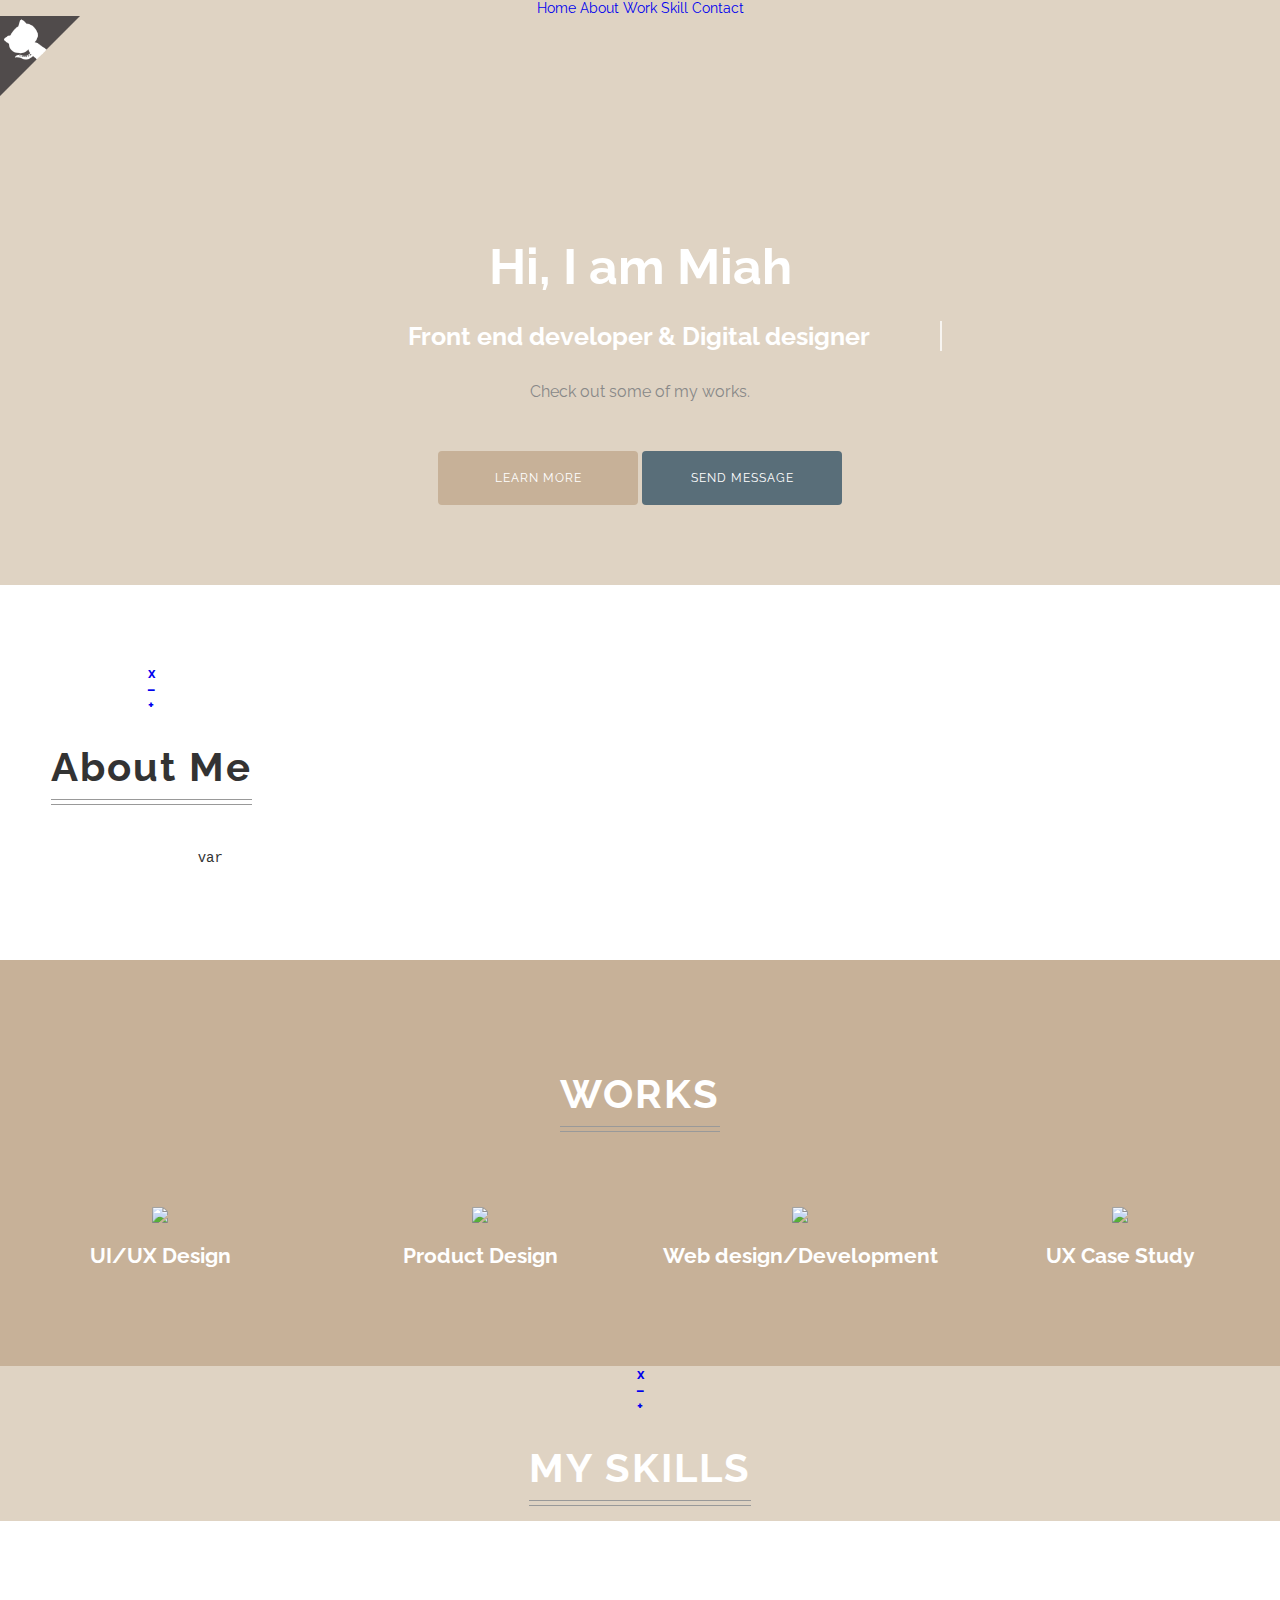
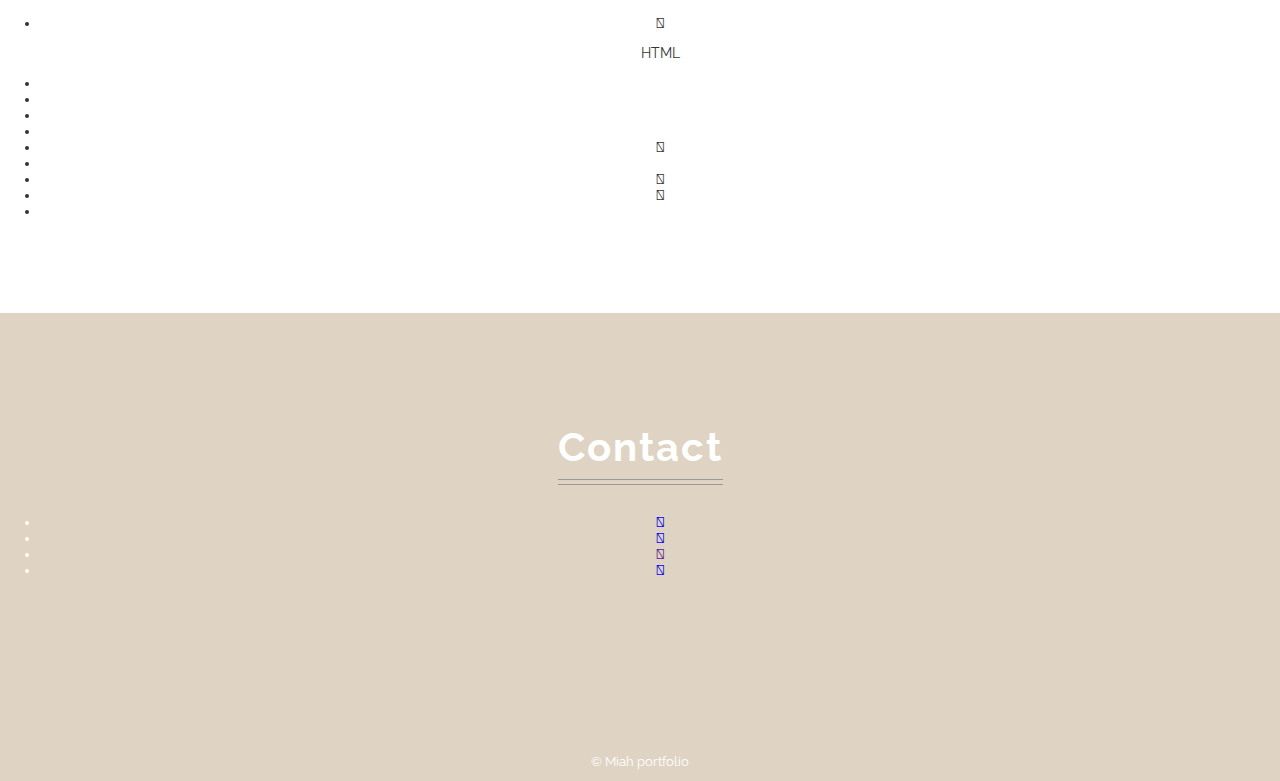
==== portfolio/index.html @ bb0a9c96 "update" ====
<!DOCTYPE html>
<html lang="ja">
<head>
  <meta charset="UTF-8">
  <meta name="viewport" content="width=device-width,initial-scale=1.0,minimum-scale=1.0">
  <title>Portfolio</title>
  <link rel="stylesheet" href="https://cdnjs.cloudflare.com/ajax/libs/font-awesome/5.15.3/css/all.min.css" integrity="sha512-iBBXm8fW90+nuLcSKlbmrPcLa0OT92xO1BIsZ+ywDWZCvqsWgccV3gFoRBv0z+8dLJgyAHIhR35VZc2oM/gI1w==" crossorigin="anonymous" referrerpolicy="no-referrer" />
  <link rel="stylesheet" href="http://fonts.googleapis.com/css?family=Raleway:700,400">
  <link rel="stylesheet" href="http://maxcdn.bootstrapcdn.com/font-awesome/4.3.0/css/font-awesome.min.css">
  <link rel="stylesheet" href="css/normalize.css">
  <link rel="stylesheet" href="css/style.css">
</head>
<body>
  <div class="navBar">
    <div class=" nav-window">
      <nav>
        <a href="#">
          Home
        </a>
        <a href="#">
         About
        </a>
        <a href="#">
          Work
        </a>
        <a href="#">
          Skill
        </a>
        <a href="#">
          Contact
        </a>
      </nav>
    </div>
    
  </div>
  <div class="headerGit">
    <span class="hovertext" data-hover="Check my Github">
    <div class="gitLogo">
      <a href="https://github.com/miya-w" target="_blank">
        <img id="gitLogoWave1" src="images/Group274.png" alt="git" width="80px" height="80px">
      </a>
    </span>
    </div>
  </div>

  <header class="header">
    <!-- <p class="site-title-sub">Web designer's portfolio</p> -->
    <img src="images/Group 263.svg" alt="">
    <h1 class="site-title">Hi, I am Miah</h1>
    <h1 class="line-1 anim-typewriter"> Front end developer & Digital designer</h1>
    <p class="site-description">Check out some of my works.
      
    </p>
    <div class="button-header">
      <a class="button" href="#about">LEARN MORE</a>
      <a class="button button-showy" href="#contact">SEND MESSAGE</a>
    </div>
  </header>

  <section class="about" id="about">
    <div class="window">
      <div class="titlebar">
        <div class="buttons">
          <div class="close">
            <a class="closebutton" href="#"><span><strong>x</strong></span></a>
            <!-- close button link -->
          </div>
          <div class="minimize">
            <a class="minimizebutton" href="#"><span><strong>&ndash;</strong></span></a>
            <!-- minimize button link -->
          </div>
          <div class="zoom">
            <a class="zoombutton" href="#"><span><strong>+</strong></span></a>
            <!-- zoom button link -->
          </div>
        </div>
    
        <!-- window title -->
      </div>
      <div class="content">
        <h3 class="heading">About Me</h3>
        <!-- window content -->
        <div class="aboutAni">
          <p class="about-text">
            <pre id="typewriter">
              <span class="var-highlight">var</span> Miah = {
                                        type: <span class="string-highlight">'FrontEndDeveloperAndDesigner'</span>,
                                        location: <span class="string-highlight">'Melbourne'</span>,
                                        hobby:[<span class="string-highlight">'Movie','bushWalking','brunch'];</span>,
                                        code:[<span class="string-highlight">'Javascript','HTML', 'CSS' ];</span>
                                        design:[<span class="string-highlight">'Figama','Photoshop', 'Illustrator' ];</span>
                                          }; 
                            while(Miah . awake)<span class="string-highlight">{</span>
                            <span class="string-highlight">Miah.doCode();</span>
                              }
              </pre> 
                                                                                     
                                                                                          
            </p>
        </div>

      </div>
    </div>

    

    
  </section>
  <section class="works">
 
  
          <h2 class="heading">WORKS</h2>
          <div class="works-wrapper">
      
            <!-- <div class="workImage">
              <img src="images/Group 268.svg" alt="">
            </div>
            <h2>Sorry! <br> We are working on it!</h2>
            </div> -->
          <div class="work-box">
            <a href="https://miya-w.github.io/portfolio/work-UIUX/" target="_blank">
              <img src="images/folder.svg"with="200px" height="180px">
            <h2 class="work-title">UI/UX Design</h2>
            </a>   
          </div>
      
          <div class="work-box">
            <a href="https://miya-w.github.io/portfolio/work-ProductDesign/" target="_blank">
              <img src="images/folder.svg" with="200px" height="180px">
            <h2 class="work-title">Product Design</h2>
            </a>   
          </div>
          <div class="work-box">
            <a href="https://miya-w.github.io/portfolio/work-webDevDesign/" target="_blank">
              <img src="images/folder.svg"with="200px" height="180px">
            <h2 class="work-title">Web design/Development</h2>
            </a>   
          </div>
          <div class="work-box">
            <a href="https://medium.com/@miya.miah.w" target="_blank">
              <img src="images/folder.svg" with="200px" height="180px">
            <h2 class="work-title">UX Case Study</h2>
            </a> 
          </div>
      
        
    </div>
    </div>
  </div>
  </section>
  <section id="skills">

   
    <div class="window">
      <div class="titlebar">
        <div class="buttons">
          <div class="close">
            <a class="closebutton" href="#"><span><strong>x</strong></span></a>
            <!-- close button link -->
          </div>
          <div class="minimize">
            <a class="minimizebutton" href="#"><span><strong>&ndash;</strong></span></a>
            <!-- minimize button link -->
          </div>
          <div class="zoom">
            <a class="zoombutton" href="#"><span><strong>+</strong></span></a>
            <!-- zoom button link -->
          </div>
        </div>
    
        <!-- window title -->
      </div>
      <div class="content">
        <h2 class="heading">MY SKILLS</h2>
        <!-- window content -->
        <div class="skills">
        <ul>
          <li><i class="fab fa-html5" aria-hidden="true" title="HTML"></i><span class="sr-only">HTML</span><p id="skill-w">HTML</p></li>
          <li><i class="fab fa-css3-alt" aria-hidden="true" title="CSS"></i><span class="sr-only">CSS</span></li>
          <li><i class="fab fa-js-square" aria-hidden="true" title="Javascript"></i><span class="sr-only">Javascript</span></li>
          <li><i class="fab fa-react"></i></li>
          <li><i class="fab fa-node" aria-hidden="true" title="Node"></i><span class="sr-only">Node</span></li>
          <li><i class="fas fa-terminal" aria-hidden="true" title="Command Line"></i><span class="sr-only">Command Line</span></li>
          <li><i class="fab fa-git-alt" aria-hidden="true" title="Git"></i><span class="sr-only">Git</span></li>
          <li><i class="fab fa-github-square" aria-hidden="true" title="GitHub"></i><span class="sr-only">GitHub</span></li>
          <li><i class="fab fa-wordpress"></i></li>
          <li><i class="fab fa-figma"></i></li>
          
        </div>  
      </ul>

      </div>
    </div>
    
  </section>
  <section class="contact" id="contact">
    <div id="contact-container">
      
      <div class="window-os">
        <div>
          <h3 class="heading">Contact</h3>
        </div>
          <ul>
         
            <li><a href="https://github.com/miya-w?tab=repositories" target="_blank"><i class="fab fa-github-square"aria-hidden="true" title="GitHub"></i><span class="sr-only">GitHub<span></a></li>
            <li><a href="https://www.linkedin.com/in/miya-miah-w/" target="_blank"><i class="fab fa-linkedin" aria-hidden="true" title="LinkedIn"></i><span class="sr-only">LinkedIn</span></a></li>      
            <li><a href="" target="_blank"><i class="fas fa-envelope-square" aria-hidden="true" title="E-mail"></i><span class="sr-only">E-mail</span></a></li>
            <li><a href="https://medium.com/@miya.miah.w" target="_blank"><i class="fab fa-medium" aria-hidden="true" title="medium"></i><span class="sr-only">Medium</span></a></li>
        </ul>
      </div>   
      
      
   </div>
</section> 
<footer class="footer">  
      © Miah portfolio
  </footer>
  <script src="lib/placeholders.min.js"></script>
</body>
</html>
---- portfolio/css/style.css ----
@charset "UTF-8";

/* --------------------------------
 * base
 * -------------------------------- */
html {
  font-size: 62.5%;
}
body {
  background: #dfd3c3 no-repeat fixed left bottom;
  background-size: cover;
  color: #fff;
  text-align: center;
  font-size: 1.4rem;
  font-family: Raleway, "Hiragino Kaku Gothic ProN",  Meiryo,  sans-serif;
}
*, *::before, *::after {
  box-sizing: border-box;
}


/* --------------------------------
 * parts
 * -------------------------------- */
.heading {
  position: relative;
  display: inline-block;
  margin: 30px 0 15px;
  padding-bottom: 15px;
  letter-spacing: 2px;
  font-size: 4rem;
}
.heading::before,
.heading::after {
  content: '';
  position: absolute;
  right: 0;
  bottom: 0;
  left: 0;
  border-bottom: 1px solid #999;
}
.heading::before {
  bottom: 5px;
}
.button {
  display: inline-block;
  width: 200px;
  padding: 20px;
  border-radius: 4px;
  background-color: #c7b198;
  color: #fff;
  text-decoration: none;
  letter-spacing: 1px;
  font-size: 1.2rem;
}
.button:hover {
  opacity: 0.9;
}
.button-showy {
  background-color: #596e79;
}
.button-ghost {
  border: 1px solid #fff;
  background-color: rgba(255, 255, 255, 0.15);
}

.line-1{
  position: relative;
  top: 50%;  
  width: 24em;
  margin: 0 auto;
  border-right: 2px solid rgba(255,255,255,.75);
  font-size: 180%;
  text-align: center;
  white-space: nowrap;
  overflow: hidden;
  transform: translateY(-50%);    
}




/* --------------------------------
 * header
 * -------------------------------- */
.header {
  padding: 170px 0 80px 0;
  margin-top: 0;
 
}
.site-title-sub {
  margin: 0 0 30px;
  letter-spacing: 1px;
  font-size: 2.2rem;
}
.site-title-sub::before,
.site-title-sub::after {
  content: '';
  display: inline-block;
  width: 140px;
  height: 2px;
  margin: 0 30px;
  background-color: #fff;
  vertical-align: middle;
}
.site-title {
  margin: 35px 0 40px;
  font-size: 5rem;
}
.site-description {
  margin-bottom: 50px;
  color: #888;
  font-size: 1.6rem;
}
.buttons .button {
  margin: 10px;
}

.headerGit{
  position: relative;
}
.gitLogo{
  position: absolute;
  top: 0;
  left: 0;

}

/* Animation */
.anim-typewriter{
  animation: typewriter 4s steps(44) 1s 1 normal both,
             blinkTextCursor 500ms steps(44) infinite normal;
  }
  @keyframes typewriter{
  from{width: 0;}
  to{width: 24em;}
  }
  @keyframes blinkTextCursor{
  from{border-right-color: rgba(255,255,255,.75);}
  to{border-right-color: transparent;}
  }

/* --------------------------------
 * about
 * -------------------------------- */
.about {
 
  padding: 80px 30px;
  background-color: #fff;
  color: #333;
  display: flex;
  
  

}
.about-text {
  
  /* margin: ; */
  line-height: 2.5;
}

.aboutAni{
  text-align: left;
  margin: 30px 50px 0px 50px;
 
  

}


/* --------------------------------
 * works
 * -------------------------------- */
.works {
  padding: 80px 0;
  background-color: #c7b198;
}
.works-wrapper {
  display: table;
  width: 100%;
  margin-top: 60px;
  table-layout: fixed;
}
.work-box {
  position: relative;
  display: table-cell;
 
}

.work-title{
  text-decoration: none;
  color: #fff;
 
}

a:link {
  text-decoration: none;
}

.work-box a {
  text-decoration: none;
}

.work-box img{
  border-radius: 5%;
}

.work-box img:hover {
  transform: scale(1.2); /* (150% zoom - Note: if the zoom is too large, it will go outside of the viewport) */
}


/* --------------------------------
 * skills
 * -------------------------------- */
.skills {
  padding: 80px 0;
  background-color: #fff;
  color: #333;
}
.skills-wrapper {
  display: table;
  width: 80%;
  margin: 50px auto 0;
  table-layout: fixed;
}
.skill-box {
  display: table-cell;
}
.skill-icon {
  width: 150px;
  height: 150px;
  margin-bottom: 30px;
  border: 4px solid;
  border-radius: 50%;
  color: #f1b400;
  font-size: 8rem;
  line-height: 142px;
}
.skill-title {
  margin: 0 20px 20px;
  font-size: 2rem;
}
.skill-text {
  font-size: 15px;
  margin: 0;
  line-height: 2;
}


/* --------------------------------
 * contact
 * -------------------------------- */
.contact {
  padding: 80px 0 150px;
}
.contact-form {
  width: 50%;
  margin: 50px auto 0;
}
.contact-form input[type=text],
.contact-form textarea {
  display: block;
  width: 100%;
  margin-bottom: 10px;
  padding: 15px;
  outline: none;
  border: 1px solid rgba(255, 255, 255, 0.4);
  border-radius: 0;
  background-color: rgba(255, 255, 255, 0.05);
  color: #fff;
}
.contact-form input[type=text]:focus,
.contact-form textarea:focus {
  box-shadow: 0 0 8px rgba(255, 255, 255, 0.5) inset;
}
.contact-form textarea {
  height: 150px;
}
.contact-form input[type=submit] {
  display: block;
  width: 200px;
  margin: 40px auto 0;
  padding: 15px;
  border: 1px solid rgba(255, 255, 255, 0.4);
  border-radius: 5px;
  background-color: transparent;
  color: rgba(255, 255, 255, 0.6);
  cursor: pointer;
}
.contact-form input[type=submit]:hover {
  background-color: rgba(255, 255, 255, 0.05);
}


/* --------------------------------
 * footer
 * -------------------------------- */
.footer {
  padding: 12px 0;
  font-size: 1.3rem;

}





/* --------------------------------
 * smart phone
 * -------------------------------- */
@media (max-width: 1024px) {
  body {
    background-image: none;
  }
}
@media (max-width: 768px) {
  body {
    font-size: 1.3rem;
  }
  .heading {
    margin-top: 20px;
    font-size: 2.5rem;
  }
  .button:hover {
    opacity: 1;
  }

  /* --- header --- */
  .header {
    padding-top: 60px;
  }
  .site-title-sub {
    font-size: 1.7rem;
  }
  .site-title-sub::before,
  .site-title-sub::after {
    display: block;
    width: 80%;
    margin: 10px auto;
  }
  .site-title {
    margin-top: 35px;
    font-size: 5rem;
  }

  /* --- about --- */
  .about-text {
    line-height: 1.8;
  }

  /* --- works --- */
  .works-wrapper,
  .work-box {
    display: block;
  }
  .work-image {
    display: none;
  }
  .work-description {
    position: relative;
  }
  .work-box::after {
    top: 0;
    height: 100%;
    background-size: cover;
  }

  /* --- skills --- */
  .skills-wrapper,
  .skill-box {
    display: block;
  }
  .skill-box {
    margin: 40px auto;
  }
  .skill-icon {
    width: 100px;
    height: 100px;
    font-size: 5rem;
    line-height: 92px;
  }
  .skill-text {
    margin: 0;
  }

  /* --- contact --- */
  .contact {
    padding-bottom: 80px;
  }
  .contact-form {
    width: 80%;
  }
}
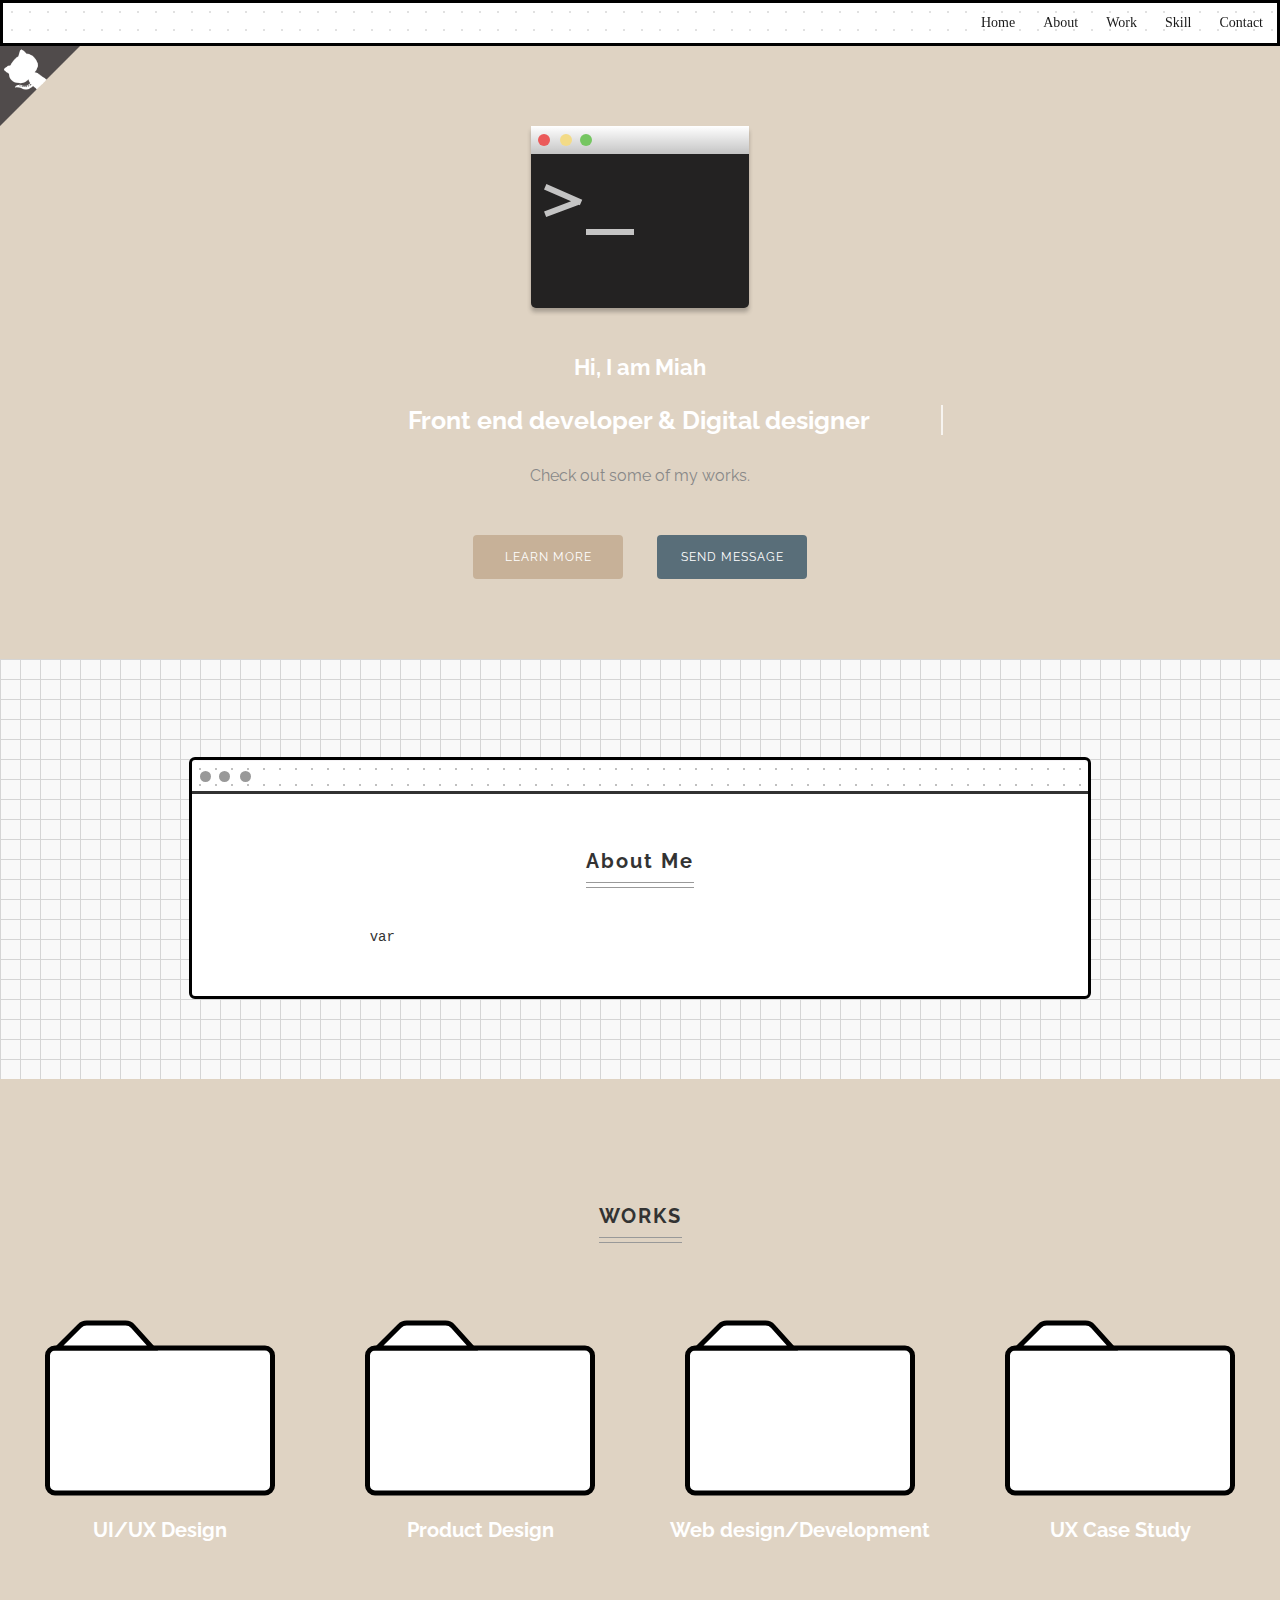
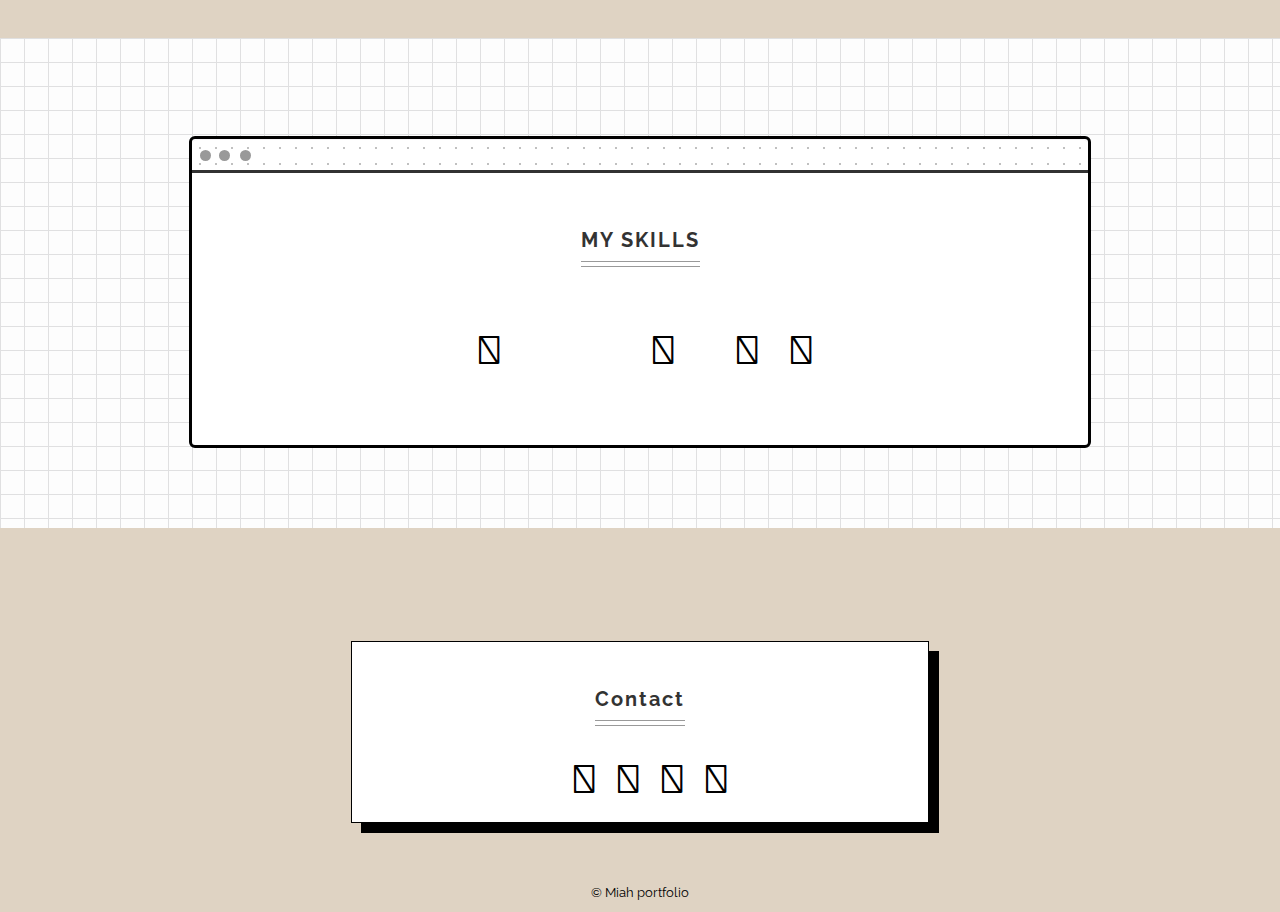
==== commit c5c10282: "fix the index.html" ====
--- a/portfolio/index.html
+++ b/portfolio/index.html
@@ -175,7 +175,7 @@
         <!-- window content -->
         <div class="skills">
         <ul>
-          <li><i class="fab fa-html5" aria-hidden="true" title="HTML"></i><span class="sr-only">HTML</span><p id="skill-w">HTML</p></li>
+          <li><i class="fab fa-html5" aria-hidden="true" title="HTML"></i><span class="sr-only">HTML</span></li>
           <li><i class="fab fa-css3-alt" aria-hidden="true" title="CSS"></i><span class="sr-only">CSS</span></li>
           <li><i class="fab fa-js-square" aria-hidden="true" title="Javascript"></i><span class="sr-only">Javascript</span></li>
           <li><i class="fab fa-react"></i></li>
--- a/portfolio/css/style.css
+++ b/portfolio/css/style.css
@@ -7,16 +7,14 @@
   font-size: 62.5%;
 }
 body {
-  background: #dfd3c3 no-repeat fixed left bottom;
-  background-size: cover;
-  color: #fff;
+  background: #dfd3c3 ;
   text-align: center;
   font-size: 1.4rem;
   font-family: Raleway, "Hiragino Kaku Gothic ProN",  Meiryo,  sans-serif;
 }
-*, *::before, *::after {
+/* *, *::before, *::after {
   box-sizing: border-box;
-}
+} */
 
 
 /* --------------------------------
@@ -26,9 +24,10 @@
   position: relative;
   display: inline-block;
   margin: 30px 0 15px;
-  padding-bottom: 15px;
+  padding: 15px 0 15px;
   letter-spacing: 2px;
-  font-size: 4rem;
+  font-size: 2rem;
+  color: #333;
 }
 .heading::before,
 .heading::after {
@@ -44,14 +43,16 @@
 }
 .button {
   display: inline-block;
-  width: 200px;
-  padding: 20px;
+  width: 120px;
+  padding: 15px;
   border-radius: 4px;
   background-color: #c7b198;
   color: #fff;
   text-decoration: none;
   letter-spacing: 1px;
   font-size: 1.2rem;
+  margin-left: 15px;
+  margin-right: 15px;
 }
 .button:hover {
   opacity: 0.9;
@@ -76,6 +77,43 @@
   overflow: hidden;
   transform: translateY(-50%);    
 }
+/*--------------------------
+ nav
+ -------------------------- */
+
+ nav {
+  display: flex;
+  justify-content: flex-end;
+  overflow: hidden;
+
+background-color: #ffffff;
+opacity: 0.9;
+background-image: radial-gradient(#dedede 0.9px, #ffffff 0.9px);
+background-size: 18px 18px;
+}
+
+
+/* Style nav links*/
+nav a {
+  color: black;
+  padding: 12px 14px;
+  text-decoration: none;
+  font-family: 'Damion' ;
+}
+
+
+/* Change color on hover */
+nav a:hover {
+  background-color: #ddd;
+  color: black;
+}
+
+.nav-window{
+  background: #fff;
+  margin: auto;
+
+  border: 3px solid black;
+}
 
 
 
@@ -84,14 +122,16 @@
  * header
  * -------------------------------- */
 .header {
-  padding: 170px 0 80px 0;
+  padding: 80px 0 80px 0;
   margin-top: 0;
+
  
 }
 .site-title-sub {
   margin: 0 0 30px;
   letter-spacing: 1px;
-  font-size: 2.2rem;
+  font-size: 6rem;
+  color: #fff;
 }
 .site-title-sub::before,
 .site-title-sub::after {
@@ -100,12 +140,15 @@
   width: 140px;
   height: 2px;
   margin: 0 30px;
-  background-color: #fff;
   vertical-align: middle;
 }
 .site-title {
   margin: 35px 0 40px;
-  font-size: 5rem;
+  font-size: 2.2rem;
+  color: #ffffff;
+}
+.line-1{
+ color: #ffffff;
 }
 .site-description {
   margin-bottom: 50px;
@@ -149,6 +192,10 @@
   background-color: #fff;
   color: #333;
   display: flex;
+  background-color: #fff;
+opacity: 1;
+background-image:  linear-gradient(#d5d5d5 1px, transparent 1px), linear-gradient(to right, #d5d5d5 1px, #f9f9f9 1px);
+background-size: 20px 20px;
   
   
 
@@ -173,7 +220,7 @@
  * -------------------------------- */
 .works {
   padding: 80px 0;
-  background-color: #c7b198;
+
 }
 .works-wrapper {
   display: table;
@@ -190,6 +237,7 @@
 .work-title{
   text-decoration: none;
   color: #fff;
+  font-size: 2rem
  
 }
 
@@ -213,85 +261,227 @@
 /* --------------------------------
  * skills
  * -------------------------------- */
-.skills {
-  padding: 80px 0;
+#skills{
   background-color: #fff;
+opacity: 1;
+background-image:  linear-gradient(#e0e0e1 1.2000000000000002px, transparent 1.2000000000000002px), linear-gradient(to right, #e0e0e1 1.2000000000000002px, #fdfdfd 1.2000000000000002px);
+background-size: 24px 24px;
+padding: 80px 30px;
+
+}
+ .skills {
+
+ padding: 30px 20px;
   color: #333;
+  
 }
 .skills-wrapper {
   display: table;
-  width: 80%;
+  width: 100%;
   margin: 50px auto 0;
   table-layout: fixed;
 }
 .skill-box {
   display: table-cell;
 }
-.skill-icon {
-  width: 150px;
-  height: 150px;
-  margin-bottom: 30px;
-  border: 4px solid;
+
+
+/* Skills section */
+.skills ul {
+  display: flex;
+  justify-content: center;
+  list-style: none;
+}
+
+.skills li {
+  margin: 0 15px;
+  color: black ;
+  font-size: 40px;
+}
+
+.skills li:hover {
+  color:grey;
+}
+
+
+
+/* window BEGIN */
+a {
+  text-decoration: none;
+}
+
+span {
+  line-height: 9px;
+  vertical-align: 50%;
+}
+
+.window {
+  background: #fff;
+  width: 70vw;
+  
+  margin: auto;
+  margin-top: 2vh;
+  padding-bottom: 2vh ;
+  border: 3px solid black;
+  border-radius: 6px;
+  /* box-shadow: 0px 0px 20px black; */
+}
+
+.titlebar {
+  background-color: #ffffff;
+opacity: 0.8;
+background-image: radial-gradient(#b1b1b1 0.8px, #ffffff 0.8px);
+background-size: 16px 16px;
+  color: black;
+  font-size: 11pt;
+  line-height: 20px;
+  text-align: center;
+  width: 100%;
+  height: 30px;
+  border-top: 1px solid #f3f1f3;
+  border-bottom: 3px solid black;
+  border-top-left-radius: 6px;
+  border-top-right-radius: 6px;
+  user-select: none;
+  -webkit-user-select: none;
+  -moz-user-select: none;
+  -ms-user-select: none;
+  -o-user-select: none;
+  cursor: default;
+}
+
+.buttons {
+  padding-left: 8px;
+  padding-top: 10px;
+  float: left;
+  line-height: 0px;
+  
+}
+
+/*.buttons:hover a {
+  visibility: visible;
+}*/
+
+.close {
+  background: grey;
+  font-size: 9pt;
+  width: 11px;
+  height: 11px;
+
   border-radius: 50%;
-  color: #f1b400;
-  font-size: 8rem;
-  line-height: 142px;
-}
-.skill-title {
-  margin: 0 20px 20px;
-  font-size: 2rem;
-}
-.skill-text {
-  font-size: 15px;
-  margin: 0;
-  line-height: 2;
-}
+  display: inline-block;
+}
+
+
+.closebutton {
+  color: #fff;
+  visibility: hidden;
+  cursor: default;
+}
+
+.minimize {
+  background: grey;
+  font-size: 9pt;
+  line-height: 11px;
+  margin-left: 4px;
+  width: 11px;
+  height: 11px;
+
+  border-radius: 50%;
+  display: inline-block;
+}
+
+
+.minimizebutton {
+  color: #9a5518;
+  visibility: hidden;
+  cursor: default;
+}
+
+.zoom {
+  background: grey;
+  font-size: 9pt;
+  line-height: 11px;
+  margin-left: 6px;
+  width: 11px;
+  height: 11px;
+
+  border-radius: 50%;
+  display: inline-block;
+}
+
+
+
+.zoombutton {
+  color: #006519;
+  visibility: hidden;
+  cursor: default;
+}
+
+.content {
+  padding: 10px;
+}
+
+/* window END */
+/* content BEGIN */
+h3 {
+  margin-top: 0px;
+}
+
+/* content END */
+
 
 
 /* --------------------------------
  * contact
  * -------------------------------- */
 .contact {
-  padding: 80px 0 150px;
-}
-.contact-form {
-  width: 50%;
-  margin: 50px auto 0;
-}
-.contact-form input[type=text],
-.contact-form textarea {
-  display: block;
-  width: 100%;
-  margin-bottom: 10px;
-  padding: 15px;
-  outline: none;
-  border: 1px solid rgba(255, 255, 255, 0.4);
-  border-radius: 0;
-  background-color: rgba(255, 255, 255, 0.05);
-  color: #fff;
-}
-.contact-form input[type=text]:focus,
-.contact-form textarea:focus {
-  box-shadow: 0 0 8px rgba(255, 255, 255, 0.5) inset;
-}
-.contact-form textarea {
-  height: 150px;
-}
-.contact-form input[type=submit] {
-  display: block;
-  width: 200px;
-  margin: 40px auto 0;
-  padding: 15px;
-  border: 1px solid rgba(255, 255, 255, 0.4);
-  border-radius: 5px;
-  background-color: transparent;
-  color: rgba(255, 255, 255, 0.6);
-  cursor: pointer;
-}
-.contact-form input[type=submit]:hover {
-  background-color: rgba(255, 255, 255, 0.05);
-}
-
+  padding: 0px 0 50px 0;
+}
+
+
+#contact-container{
+  flex-wrap: wrap;
+  /* display: flex; */
+  justify-content: center;
+  align-items: center;
+}
+
+
+#contact ul {
+  display: flex;
+  justify-content: center;
+  list-style: none;
+
+}
+
+#contact li {
+  list-style: none;
+  margin-right: 20px;
+  font-size: 40px;
+}
+
+#contact i {
+  font-size: 40px;
+  color: black;
+}
+
+#contact i:hover {
+  color: grey;
+}
+
+
+.window-os {
+  background: #fff;
+  width: 45vw;
+  height: 20vh;
+  margin: auto;
+  margin-top: 12.5vh;
+  border: 1px solid black;
+  box-shadow : 10px 10px 0 0 black;
+  align-items: center;
+ 
+}
 
 /* --------------------------------
  * footer
@@ -374,23 +564,44 @@
   .skill-box {
     margin: 40px auto;
   }
-  .skill-icon {
-    width: 100px;
-    height: 100px;
-    font-size: 5rem;
-    line-height: 92px;
-  }
   .skill-text {
     margin: 0;
   }
 
+   /* Skills Section */
+
+   #skills {
+    margin: 50px 0;
+}
+
+#skills ul {
+    flex-wrap: wrap;
+    padding: 0;
+}
+
+#skills li {
+    margin: 0 15px;
+}
+
+
+
+/* Contact page */
+
+#contact {
+    margin: 20px 0;
+   
+}
+
+
   /* --- contact --- */
-  .contact {
-    padding-bottom: 80px;
-  }
-  .contact-form {
-    width: 80%;
-  }
-}
-
-
+
+
+  .window-os {
+   
+    width: 70vw;
+ 
+
+    margin-top: 12.5vh;
+}
+}
+
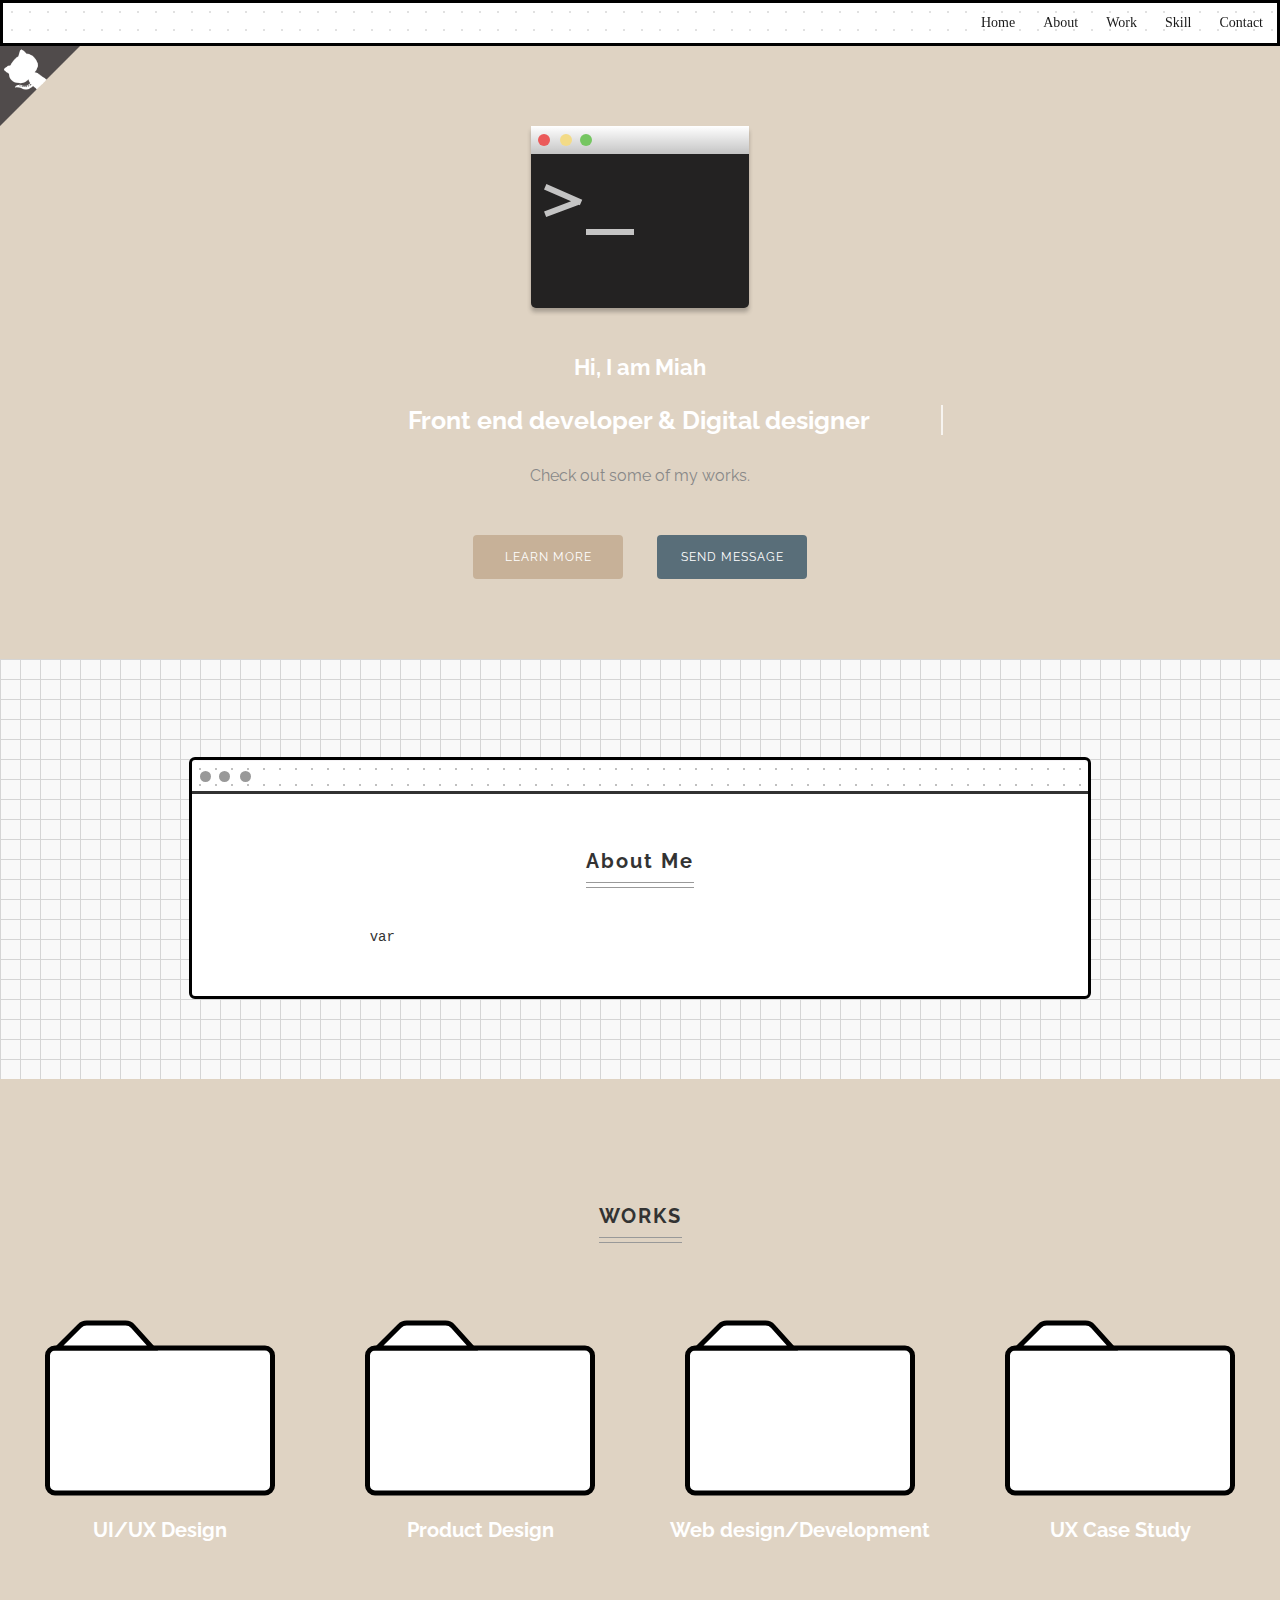
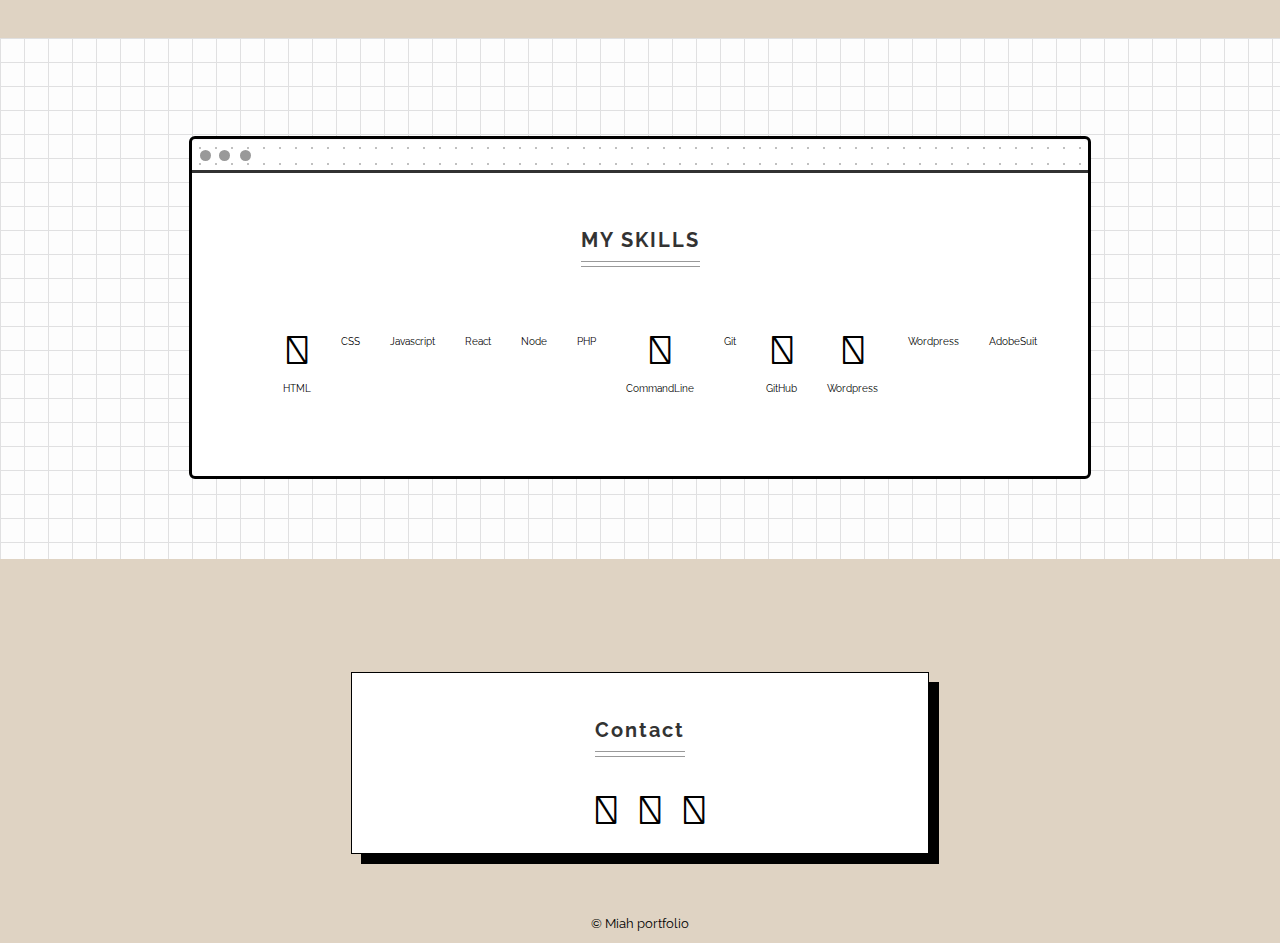
==== commit 3c7c87a5: "updated the web dev page" ====
--- a/portfolio/index.html
+++ b/portfolio/index.html
@@ -9,6 +9,7 @@
   <link rel="stylesheet" href="http://maxcdn.bootstrapcdn.com/font-awesome/4.3.0/css/font-awesome.min.css">
   <link rel="stylesheet" href="css/normalize.css">
   <link rel="stylesheet" href="css/style.css">
+  <link rel="stylesheet" href="https://use.fontawesome.com/releases/v5.8.1/css/all.css" integrity="sha384-50oBUHEmvpQ+1lW4y57PTFmhCaXp0ML5d60M1M7uH2+nqUivzIebhndOJK28anvf" crossorigin="anonymous">
 </head>
 <body>
   <div class="navBar">
@@ -119,7 +120,7 @@
             </div> -->
           <div class="work-box">
             <a href="https://miya-w.github.io/portfolio/work-UIUX/" target="_blank">
-              <img src="images/folder.svg"with="200px" height="180px">
+              <img src="images/folder.svg"with="200px" height="180px"  >
             <h2 class="work-title">UI/UX Design</h2>
             </a>   
           </div>
@@ -175,16 +176,60 @@
         <!-- window content -->
         <div class="skills">
         <ul>
-          <li><i class="fab fa-html5" aria-hidden="true" title="HTML"></i><span class="sr-only">HTML</span></li>
-          <li><i class="fab fa-css3-alt" aria-hidden="true" title="CSS"></i><span class="sr-only">CSS</span></li>
-          <li><i class="fab fa-js-square" aria-hidden="true" title="Javascript"></i><span class="sr-only">Javascript</span></li>
-          <li><i class="fab fa-react"></i></li>
-          <li><i class="fab fa-node" aria-hidden="true" title="Node"></i><span class="sr-only">Node</span></li>
-          <li><i class="fas fa-terminal" aria-hidden="true" title="Command Line"></i><span class="sr-only">Command Line</span></li>
-          <li><i class="fab fa-git-alt" aria-hidden="true" title="Git"></i><span class="sr-only">Git</span></li>
-          <li><i class="fab fa-github-square" aria-hidden="true" title="GitHub"></i><span class="sr-only">GitHub</span></li>
-          <li><i class="fab fa-wordpress"></i></li>
-          <li><i class="fab fa-figma"></i></li>
+          <li>
+            <i class="fab fa-html5" aria-hidden="true" title="HTML"></i><span class="sr-only">HTML</span>
+            <p style="font-size: x-small;" >HTML</p>
+          </li>
+          <li>
+            <i class="fab fa-css3-alt" aria-hidden="true" title="CSS"></i><span class="sr-only">CSS</span>
+            <p style="font-size: x-small;" >CSS</p>
+          </li>
+          <li>
+            <i class="fab fa-js-square" aria-hidden="true" title="Javascript"></i><span class="sr-only">Javascript</span>
+            <p style="font-size: x-small;" >Javascript</p>
+          </li>
+          <li>
+            <i class="fab fa-react"></i>
+            <p style="font-size: x-small;" >React</p>
+          </li>
+          <li>
+            <i class="fab fa-node" aria-hidden="true" title="Node"></i><span class="sr-only">Node</span>
+            <p style="font-size: x-small;" >Node</p>
+          </li>
+          <li>
+            <i class="fab fa-php" style="font-size:40px"></i>
+            <p style="font-size: x-small;" >PHP</p>
+          </li>
+          <li>
+            <i class="fas fa-terminal" aria-hidden="true" title="Command Line"></i><span class="sr-only">Command Line</span>
+            <p style="font-size: x-small;" >CommandLine</p>
+          </li>
+          <li>
+            <i class="fab fa-git-alt" aria-hidden="true" title="Git"></i><span class="sr-only">Git</span>
+            <p style="font-size: x-small;" >Git</p>
+          </li>
+          <li>
+            <i class="fab fa-github-square" aria-hidden="true" title="GitHub"></i><span class="sr-only">GitHub</span>
+            <p style="font-size: x-small;" >GitHub</p>
+          </li>
+          <li>
+            <i class="fab fa-wordpress"></i>
+            <p style="font-size: x-small;" >Wordpress</p>
+          </li>
+          <li>
+            <i class="fab fa-figma"></i>
+            <p style="font-size: x-small;" >Wordpress</p>
+          </li>
+          <li>
+            <i class="fab fa-adobe" style="font-size:40px"></i>
+            <p style="font-size: x-small;" >AdobeSuit</p>
+          </li>
+          
+          
+
+          
+          
+      </select>
           
         </div>  
       </ul>
@@ -204,7 +249,7 @@
          
             <li><a href="https://github.com/miya-w?tab=repositories" target="_blank"><i class="fab fa-github-square"aria-hidden="true" title="GitHub"></i><span class="sr-only">GitHub<span></a></li>
             <li><a href="https://www.linkedin.com/in/miya-miah-w/" target="_blank"><i class="fab fa-linkedin" aria-hidden="true" title="LinkedIn"></i><span class="sr-only">LinkedIn</span></a></li>      
-            <li><a href="" target="_blank"><i class="fas fa-envelope-square" aria-hidden="true" title="E-mail"></i><span class="sr-only">E-mail</span></a></li>
+            <!-- <li><a href="" target="_blank"><i class="fas fa-envelope-square" aria-hidden="true" title="E-mail"></i><span class="sr-only">E-mail</span></a></li> -->
             <li><a href="https://medium.com/@miya.miah.w" target="_blank"><i class="fab fa-medium" aria-hidden="true" title="medium"></i><span class="sr-only">Medium</span></a></li>
         </ul>
       </div>   
--- a/portfolio/css/style.css
+++ b/portfolio/css/style.css
@@ -16,6 +16,15 @@
   box-sizing: border-box;
 } */
 
+/* #c7b198; */
+:root {
+  --white: #fff;
+  --Primary: #c7b198; 
+  --second: #333;
+  --third: #888;
+  --color-grey: #596e79;
+  
+}
 
 /* --------------------------------
  * parts
@@ -46,7 +55,7 @@
   width: 120px;
   padding: 15px;
   border-radius: 4px;
-  background-color: #c7b198;
+  background-color: var( --Primary );
   color: #fff;
   text-decoration: none;
   letter-spacing: 1px;
@@ -583,8 +592,6 @@
     margin: 0 15px;
 }
 
-
-
 /* Contact page */
 
 #contact {
@@ -603,5 +610,4 @@
 
     margin-top: 12.5vh;
 }
-}
-
+}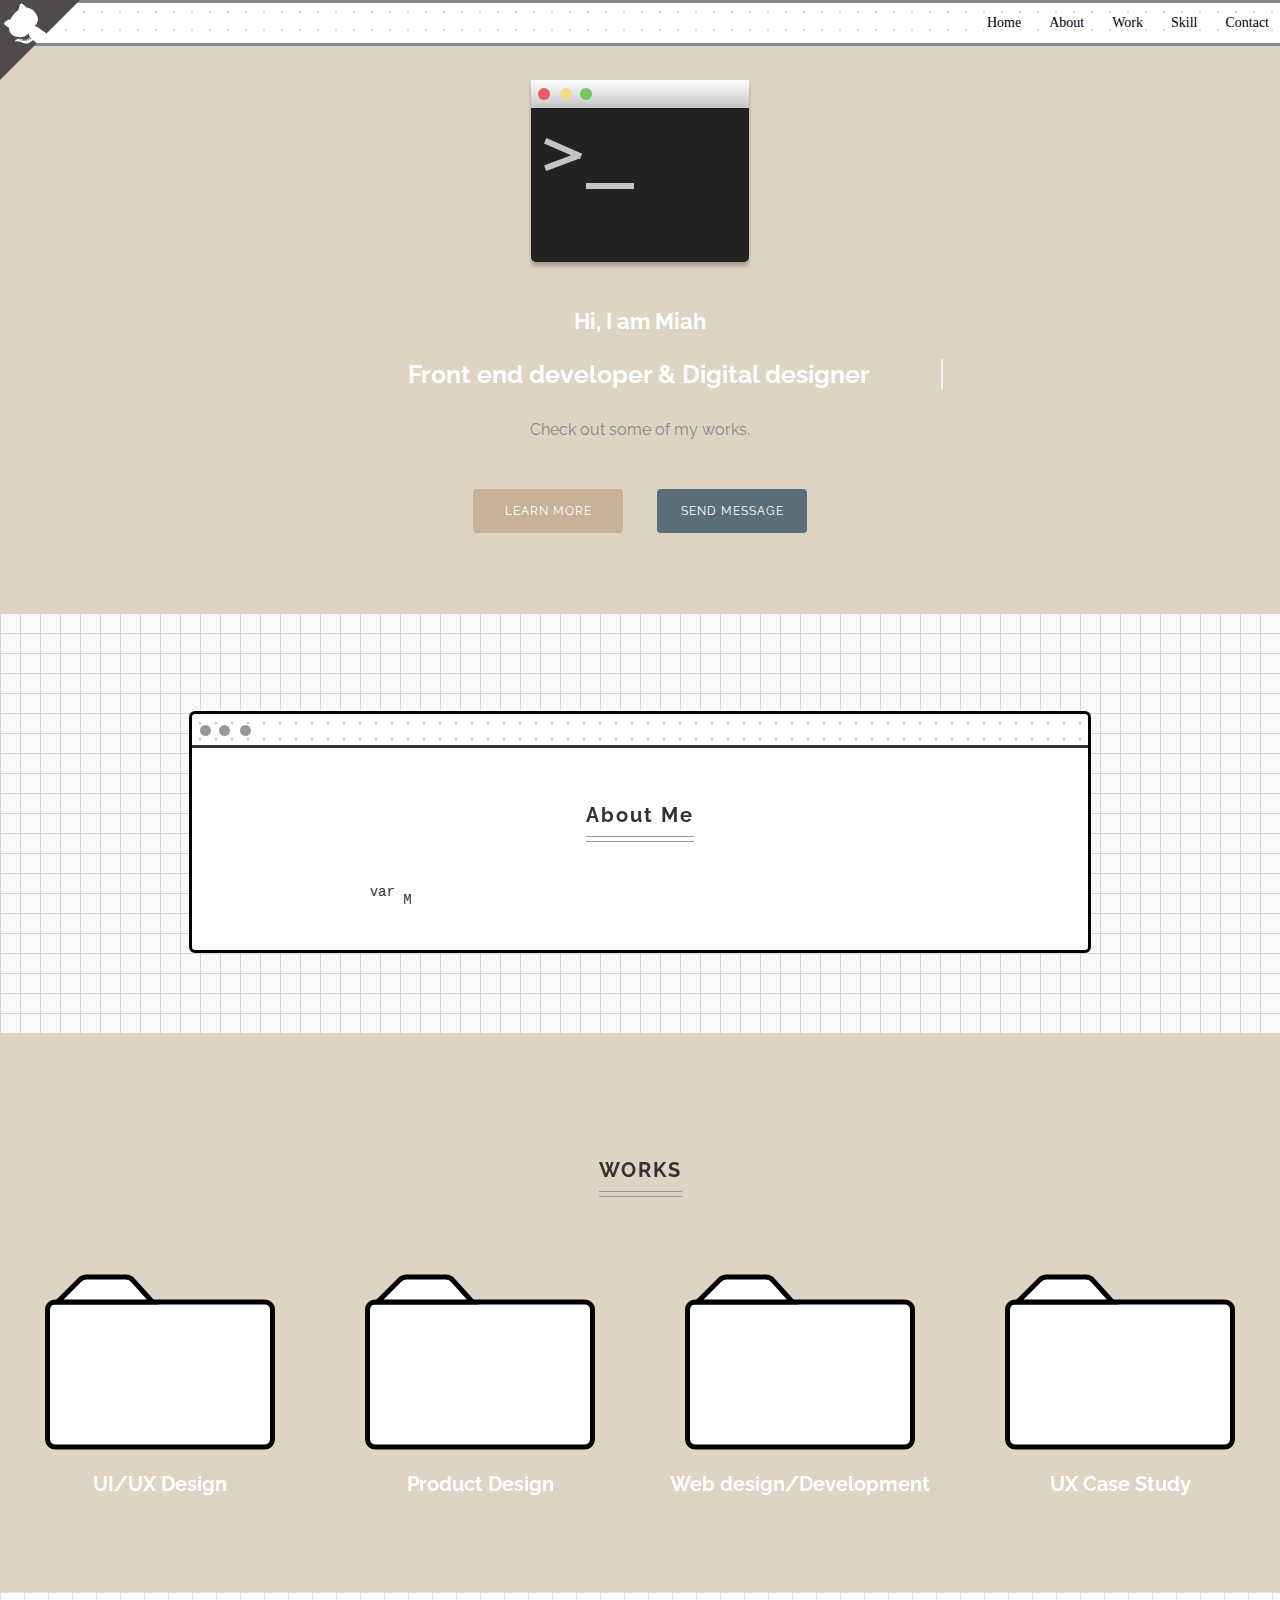
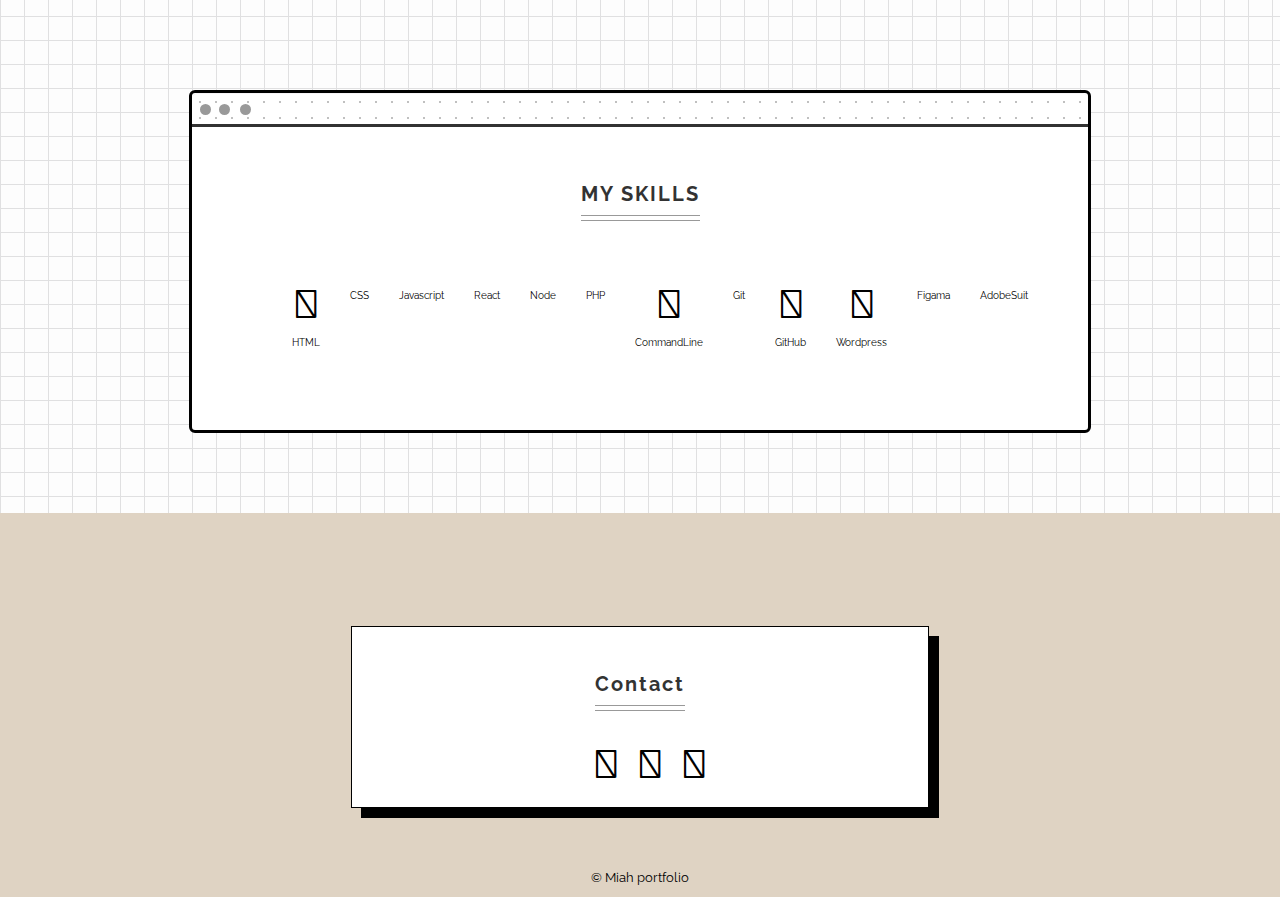
==== commit 0fb59d24: "update" ====
--- a/portfolio/index.html
+++ b/portfolio/index.html
@@ -10,24 +10,34 @@
   <link rel="stylesheet" href="css/normalize.css">
   <link rel="stylesheet" href="css/style.css">
   <link rel="stylesheet" href="https://use.fontawesome.com/releases/v5.8.1/css/all.css" integrity="sha384-50oBUHEmvpQ+1lW4y57PTFmhCaXp0ML5d60M1M7uH2+nqUivzIebhndOJK28anvf" crossorigin="anonymous">
+   <!-- Favicon -->
+      <!-- <link rel="apple-touch-icon" sizes="180x180" href="images/favicon/apple-touch-icon.png">
+      <link rel="icon" type="image/png" sizes="32x32" href="images/favicon/favicon-32x32.png">
+      <link rel="icon" type="image/png" sizes="16x16" href="images/favicon/favicon-16x16.png">
+      <link rel="manifest" href="images/favicon/site.webmanifest">
+      <link rel="mask-icon" href="images/favicon/safari-pinned-tab.svg" color="#5bbad5">
+      <meta name="msapplication-TileColor" content="#da532c">
+      <meta name="theme-color" content="#ffffff"> -->
+      <link rel="shortcut icon" href="images/favicon/favicon.ico" />
+      <link rel="bookmark" href="images/favicon/favicon.ico" />
 </head>
 <body>
   <div class="navBar">
     <div class=" nav-window">
       <nav>
-        <a href="#">
+        <a href="#top">
           Home
         </a>
-        <a href="#">
+        <a href="#about">
          About
         </a>
-        <a href="#">
+        <a href="#work">
           Work
         </a>
-        <a href="#">
+        <a href="#skill">
           Skill
         </a>
-        <a href="#">
+        <a href="#contact">
           Contact
         </a>
       </nav>
@@ -78,7 +88,7 @@
     
         <!-- window title -->
       </div>
-      <div class="content">
+      <div class="content" id="about" >
         <h3 class="heading">About Me</h3>
         <!-- window content -->
         <div class="aboutAni">
@@ -107,7 +117,7 @@
 
     
   </section>
-  <section class="works">
+  <section class="works" id="work">
  
   
           <h2 class="heading">WORKS</h2>
@@ -149,7 +159,7 @@
     </div>
   </div>
   </section>
-  <section id="skills">
+  <section id="skills" id="skill">
 
    
     <div class="window">
@@ -171,7 +181,7 @@
     
         <!-- window title -->
       </div>
-      <div class="content">
+      <div class="content" id="skill">
         <h2 class="heading">MY SKILLS</h2>
         <!-- window content -->
         <div class="skills">
@@ -218,7 +228,7 @@
           </li>
           <li>
             <i class="fab fa-figma"></i>
-            <p style="font-size: x-small;" >Wordpress</p>
+            <p style="font-size: x-small;" >Figama</p>
           </li>
           <li>
             <i class="fab fa-adobe" style="font-size:40px"></i>
--- a/portfolio/css/style.css
+++ b/portfolio/css/style.css
@@ -90,13 +90,18 @@
  nav
  -------------------------- */
 
- nav {
+nav {
   display: flex;
   justify-content: flex-end;
   overflow: hidden;
+  position: fixed;
+  top: 0;
+  width: 100%;
+  border: 3px solid #888;
 
 background-color: #ffffff;
-opacity: 0.9;
+
+opacity: 1;
 background-image: radial-gradient(#dedede 0.9px, #ffffff 0.9px);
 background-size: 18px 18px;
 }
@@ -121,7 +126,7 @@
   background: #fff;
   margin: auto;
 
-  border: 3px solid black;
+
 }
 
 
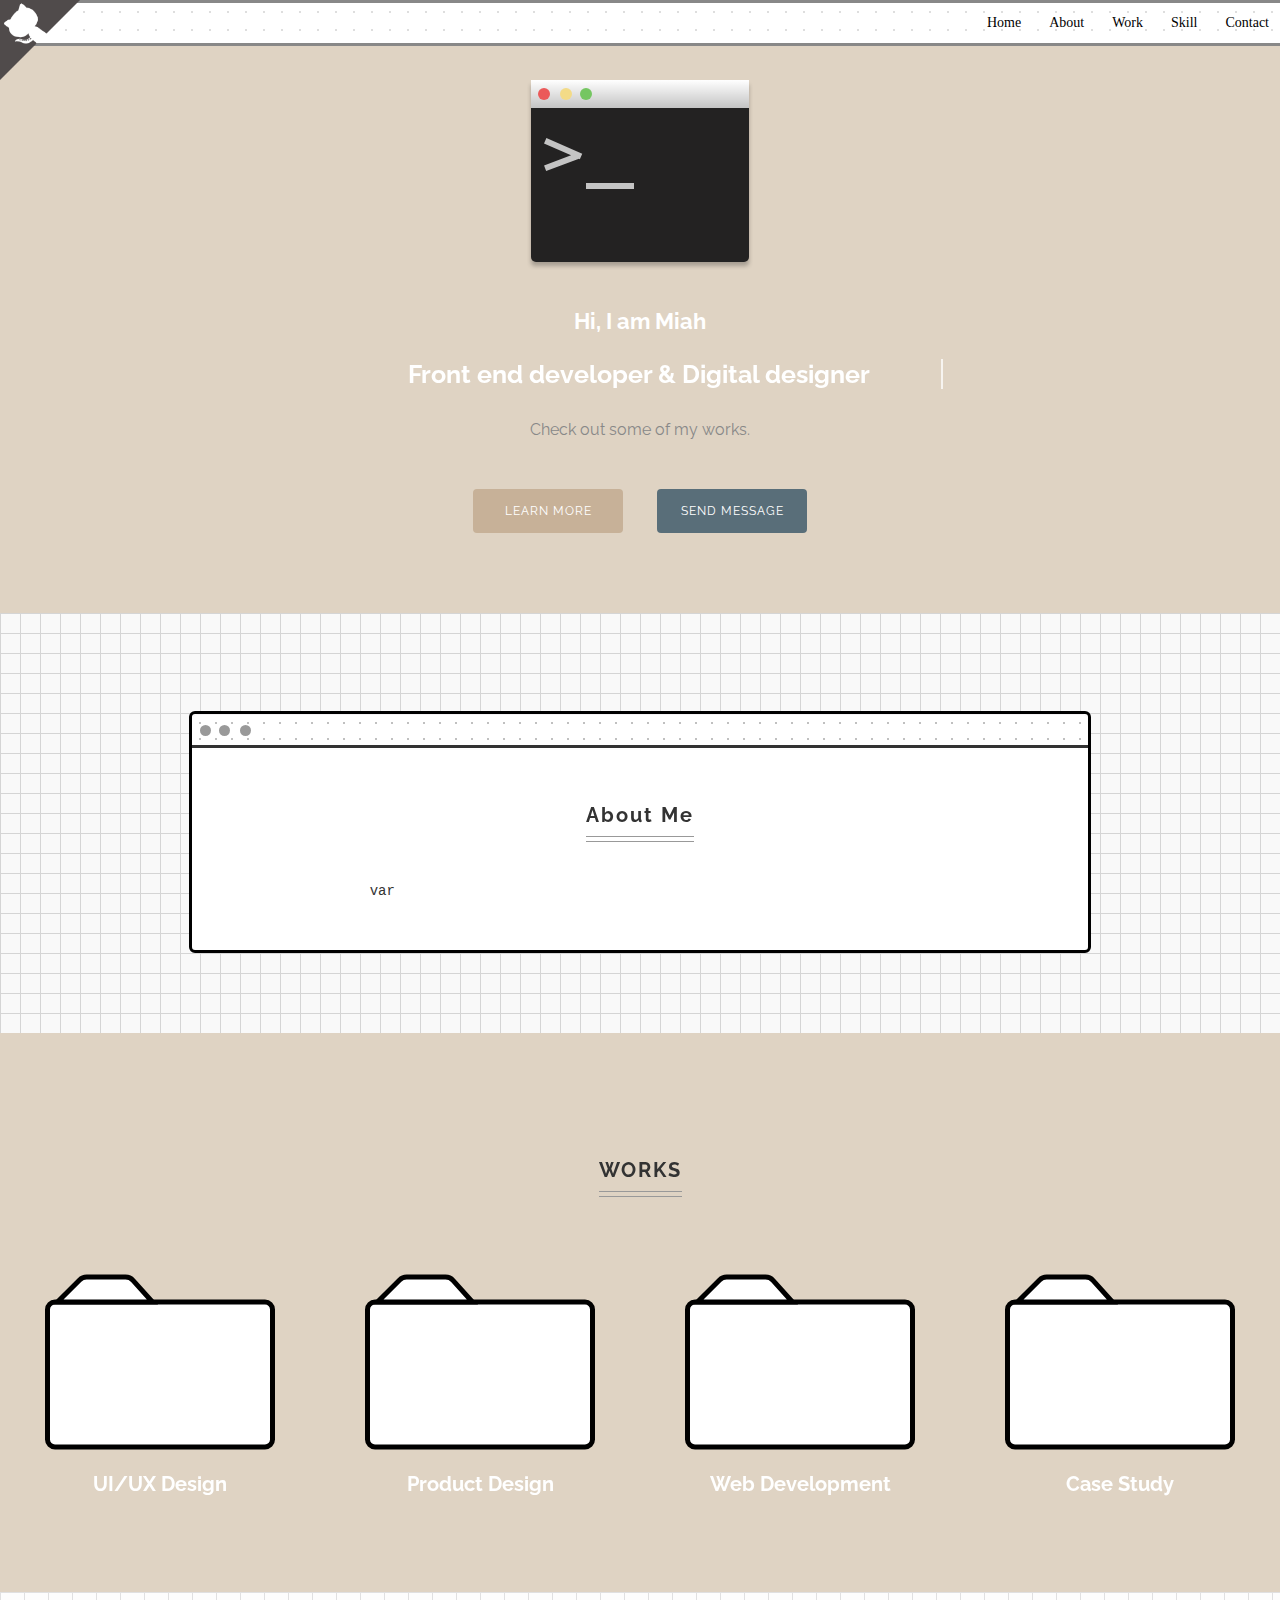
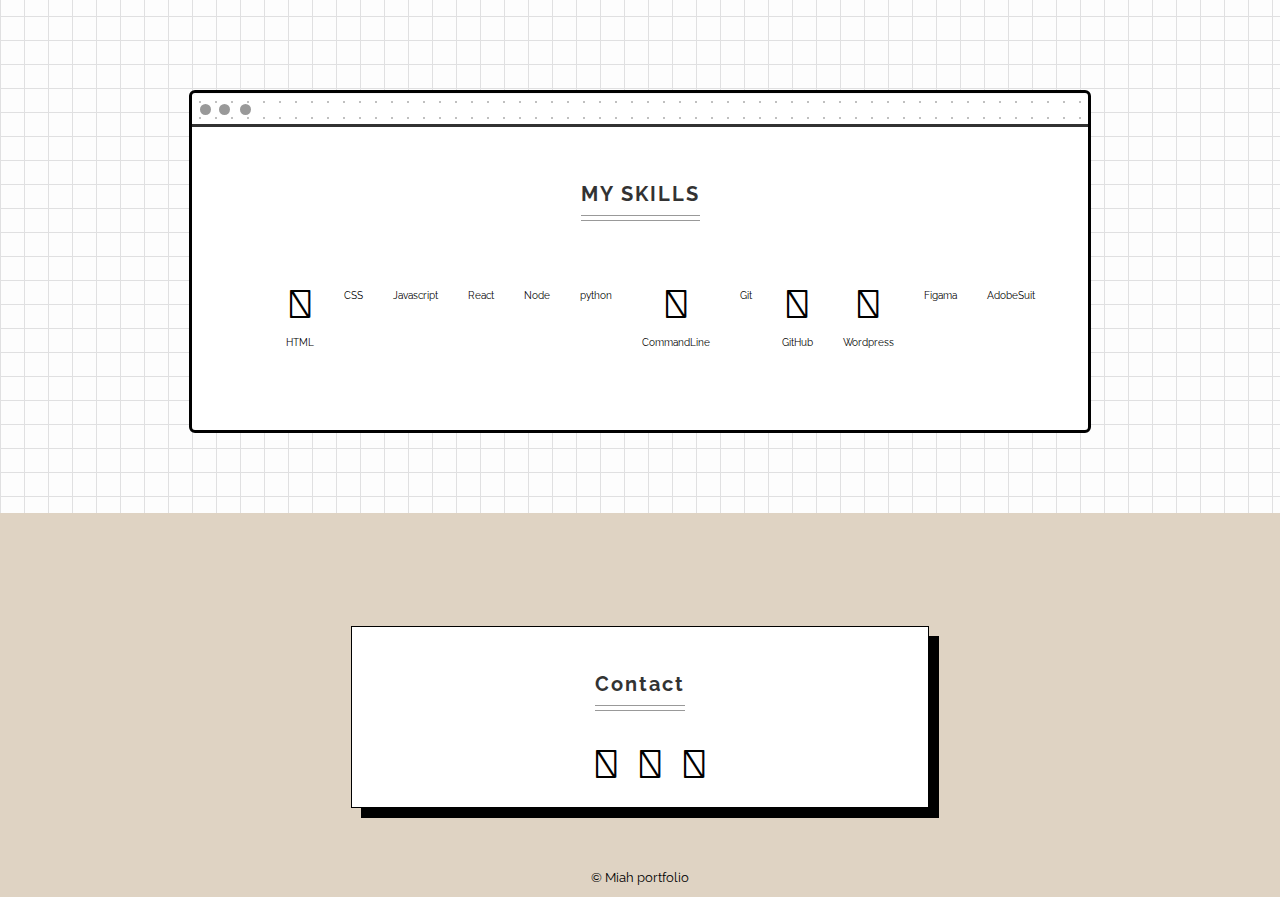
==== commit 0e42377c: "update" ====
--- a/portfolio/index.html
+++ b/portfolio/index.html
@@ -95,10 +95,10 @@
           <p class="about-text">
             <pre id="typewriter">
               <span class="var-highlight">var</span> Miah = {
-                                        type: <span class="string-highlight">'FrontEndDeveloperAndDesigner'</span>,
+                                        type: <span class="string-highlight">'WebDeveloper'</span>,
                                         location: <span class="string-highlight">'Melbourne'</span>,
                                         hobby:[<span class="string-highlight">'Movie','bushWalking','brunch'];</span>,
-                                        code:[<span class="string-highlight">'Javascript','HTML', 'CSS' ];</span>
+                                        code:[<span class="string-highlight">'Javascript','HTML', 'CSS', 'React', 'Node','Express,'Python','MongoDB','SQL' ];</span>
                                         design:[<span class="string-highlight">'Figama','Photoshop', 'Illustrator' ];</span>
                                           }; 
                             while(Miah . awake)<span class="string-highlight">{</span>
@@ -144,13 +144,13 @@
           <div class="work-box">
             <a href="https://miya-w.github.io/portfolio/work-webDevDesign/" target="_blank">
               <img src="images/folder.svg"with="200px" height="180px">
-            <h2 class="work-title">Web design/Development</h2>
+            <h2 class="work-title">Web Development</h2>
             </a>   
           </div>
           <div class="work-box">
             <a href="https://medium.com/@miya.miah.w" target="_blank">
               <img src="images/folder.svg" with="200px" height="180px">
-            <h2 class="work-title">UX Case Study</h2>
+            <h2 class="work-title">Case Study</h2>
             </a> 
           </div>
       
@@ -207,8 +207,8 @@
             <p style="font-size: x-small;" >Node</p>
           </li>
           <li>
-            <i class="fab fa-php" style="font-size:40px"></i>
-            <p style="font-size: x-small;" >PHP</p>
+            <i class="fab fa-python" style="font-size:40px"></i>
+            <p style="font-size: x-small;" >python</p>
           </li>
           <li>
             <i class="fas fa-terminal" aria-hidden="true" title="Command Line"></i><span class="sr-only">Command Line</span>
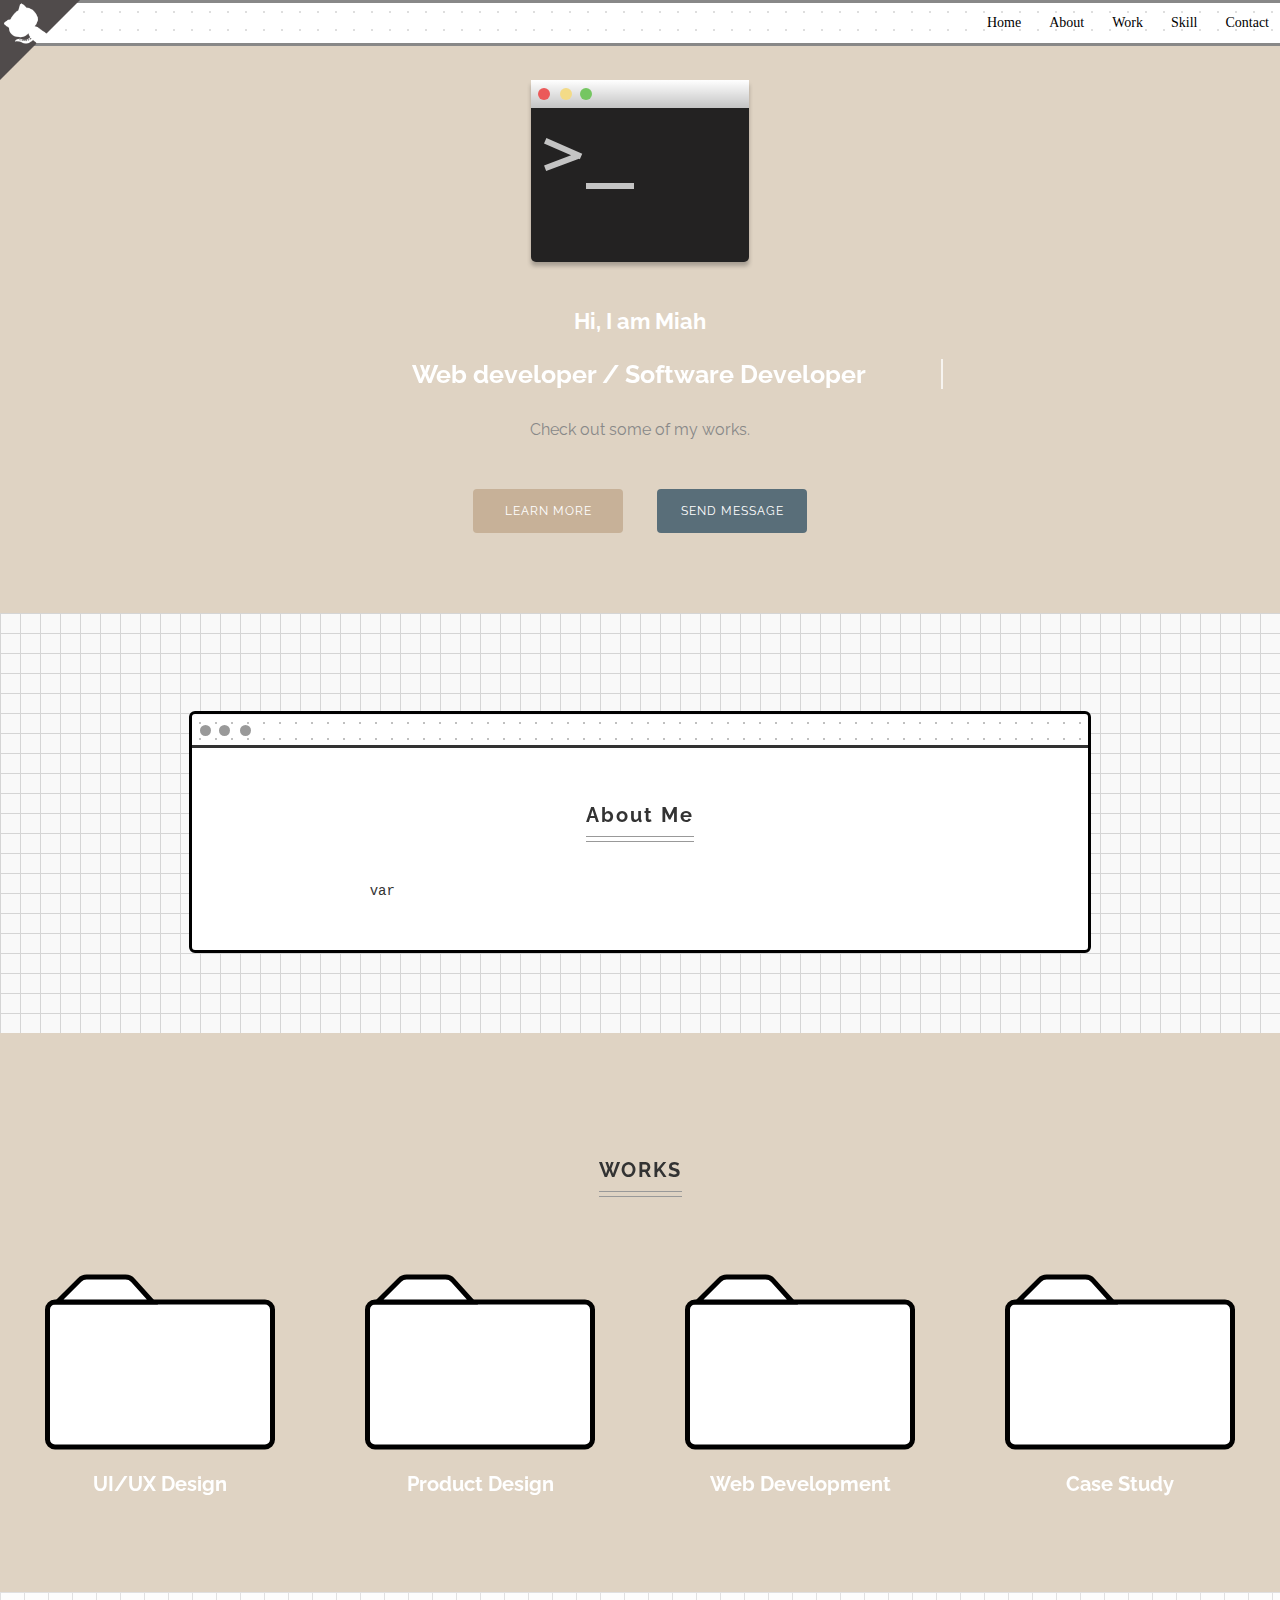
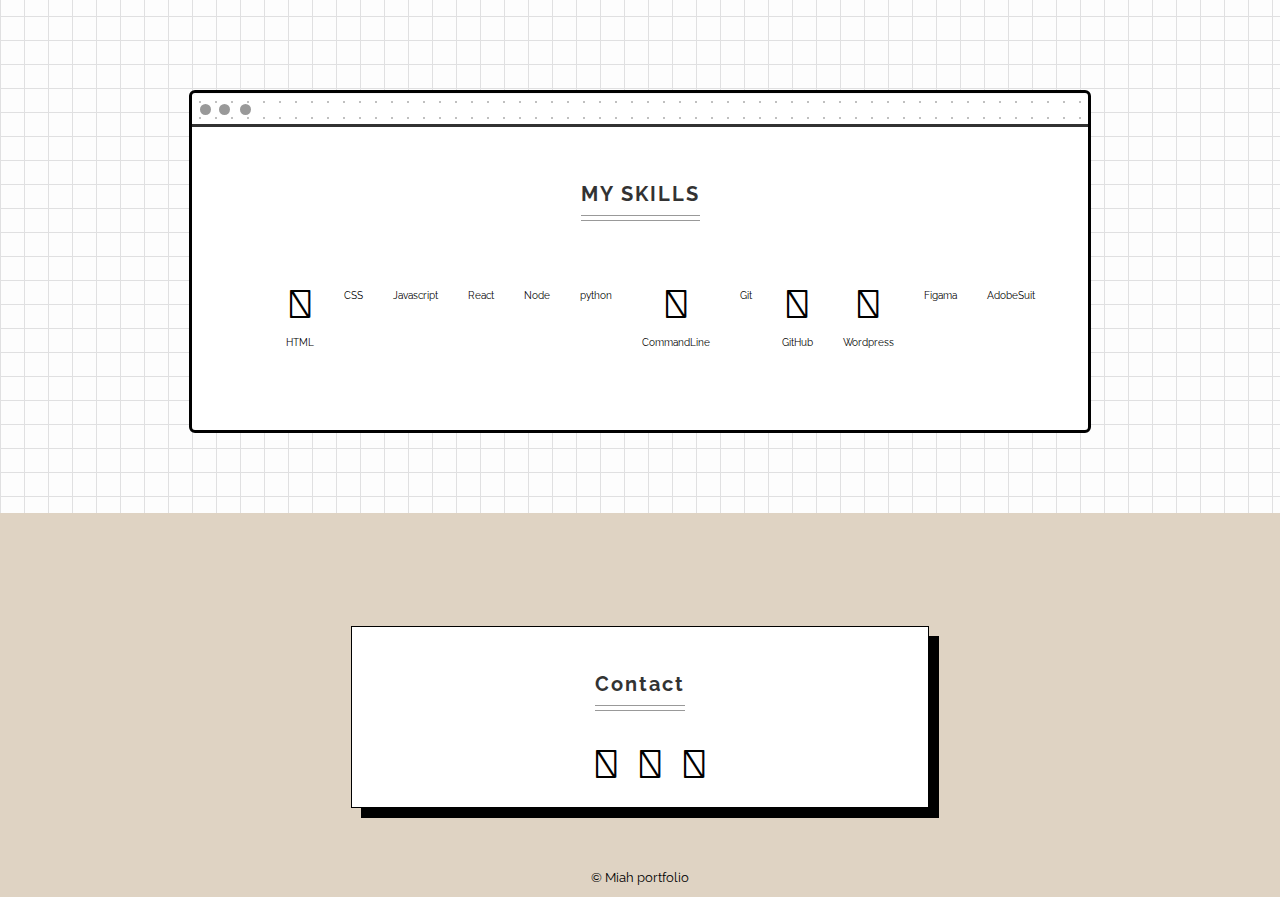
==== commit 7565f0ba: "update" ====
--- a/portfolio/index.html
+++ b/portfolio/index.html
@@ -58,7 +58,7 @@
     <!-- <p class="site-title-sub">Web designer's portfolio</p> -->
     <img src="images/Group 263.svg" alt="">
     <h1 class="site-title">Hi, I am Miah</h1>
-    <h1 class="line-1 anim-typewriter"> Front end developer & Digital designer</h1>
+    <h1 class="line-1 anim-typewriter"> Web developer / Software Developer </h1>
     <p class="site-description">Check out some of my works.
       
     </p>
